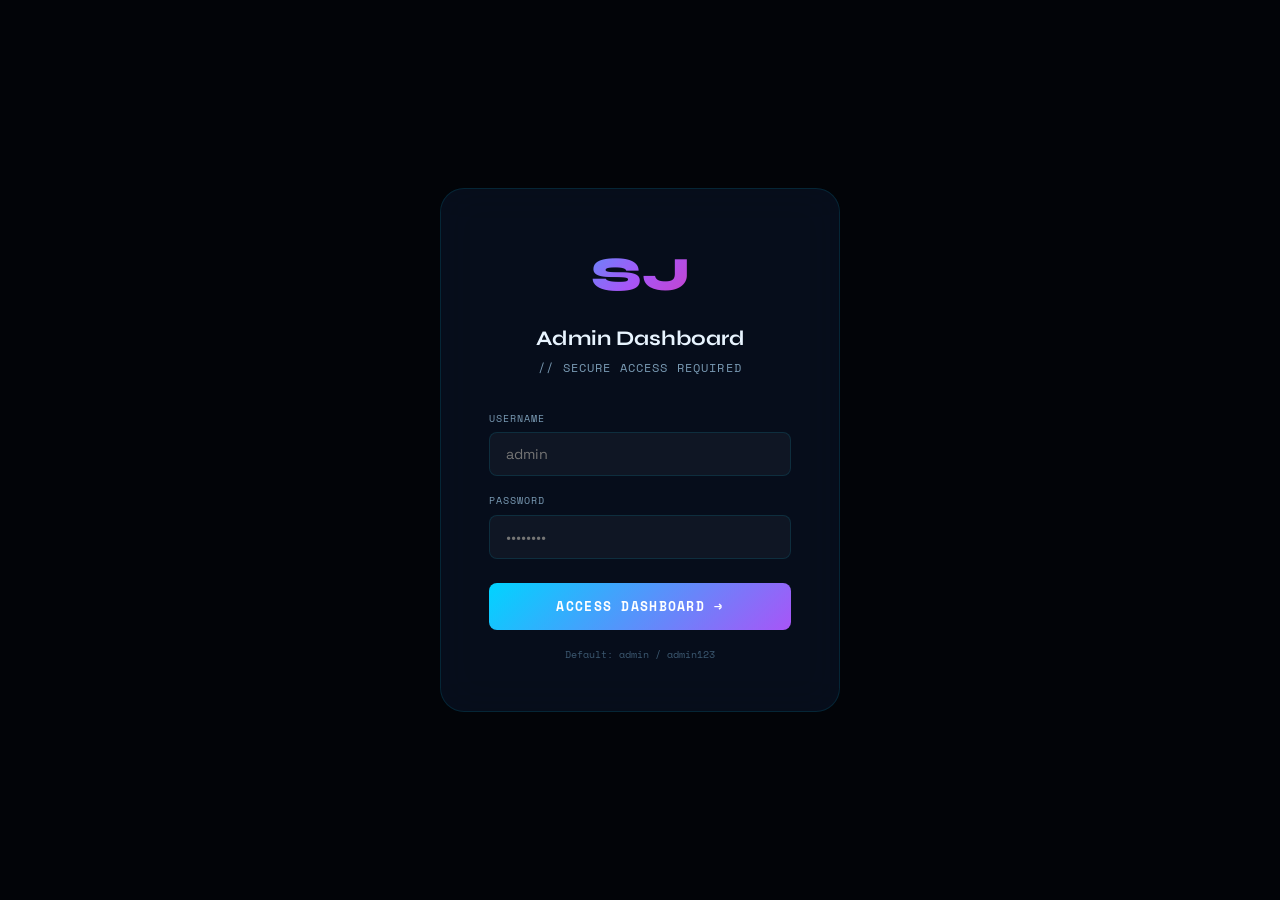
==== pages/admin.html @ 7092f2e6 "Add files via upload" ====
<!DOCTYPE html>
<html lang="en">
<head>
  <meta charset="UTF-8" />
  <meta name="viewport" content="width=device-width, initial-scale=1.0" />
  <title>Admin Dashboard — Shreyansh Jaiswal</title>
  <link rel="icon" type="image/svg+xml" href="data:image/svg+xml,<svg xmlns='http://www.w3.org/2000/svg' viewBox='0 0 100 100'><text y='.9em' font-size='90'>⚙️</text></svg>" />
  <link rel="preconnect" href="https://fonts.googleapis.com" />
  <link rel="preconnect" href="https://fonts.gstatic.com" crossorigin />
  <link href="https://fonts.googleapis.com/css2?family=Syne:wght@400;600;700;800&family=Space+Grotesk:wght@300;400;500;600&family=Space+Mono:wght@400;700&display=swap" rel="stylesheet" />
  <style>
    :root {
      --bg:#020408;--bg2:#060c14;--bg3:rgba(10,20,40,.7);--glass:rgba(10,20,40,.6);
      --blue:#00d4ff;--purple:#a855f7;--pink:#f72585;--green:#39ff14;--yellow:#ffd60a;
      --text:#e8f4ff;--text2:#7a9bb5;--muted:#3d5a73;
      --border:rgba(0,212,255,.12);--border2:rgba(0,212,255,.3);
      --grad:linear-gradient(135deg,#00d4ff,#a855f7,#f72585);
      --grad2:linear-gradient(135deg,#00d4ff,#a855f7);
      --fd:'Syne',sans-serif;--fb:'Space Grotesk',sans-serif;--fm:'Space Mono',monospace;
      --r:8px;--rm:16px;--rl:24px;--t:all .3s cubic-bezier(.4,0,.2,1);
    }
    *,*::before,*::after{box-sizing:border-box;margin:0;padding:0}
    html{scroll-behavior:smooth}
    body{font-family:var(--fb);background:var(--bg);color:var(--text);line-height:1.6;overflow-x:hidden;min-height:100vh}
    ::selection{background:rgba(0,212,255,.3);color:var(--blue)}
    ::-webkit-scrollbar{width:4px}::-webkit-scrollbar-track{background:var(--bg)}
    ::-webkit-scrollbar-thumb{background:linear-gradient(var(--blue),var(--purple));border-radius:2px}
    a{text-decoration:none;color:inherit}button{cursor:pointer;border:none;background:none;font-family:inherit}
    input,textarea,select{font-family:inherit}img{max-width:100%;display:block}

    /* ── LOGIN SCREEN ── */
    #loginScreen{position:fixed;inset:0;background:var(--bg);z-index:9999;display:flex;align-items:center;justify-content:center}
    .login-box{width:100%;max-width:400px;padding:48px;background:var(--glass);backdrop-filter:blur(20px);border:1px solid var(--border);border-radius:var(--rl);text-align:center}
    .login-logo{font-family:var(--fd);font-size:3rem;font-weight:800;background:var(--grad);-webkit-background-clip:text;-webkit-text-fill-color:transparent;background-clip:text;margin-bottom:8px}
    .login-title{font-family:var(--fd);font-size:1.3rem;font-weight:700;margin-bottom:4px}
    .login-sub{font-family:var(--fm);font-size:.72rem;color:var(--text2);letter-spacing:.1em;margin-bottom:32px}
    .login-field{margin-bottom:16px;text-align:left}
    .login-label{font-family:var(--fm);font-size:.65rem;color:var(--text2);letter-spacing:.1em;text-transform:uppercase;display:block;margin-bottom:6px}
    .login-input{width:100%;padding:12px 16px;background:rgba(255,255,255,.04);border:1px solid var(--border);border-radius:var(--r);color:var(--text);font-size:.9rem;outline:none;transition:var(--t)}
    .login-input:focus{border-color:var(--border2);box-shadow:0 0 0 3px rgba(0,212,255,.08)}
    .login-btn{width:100%;padding:14px;background:var(--grad2);color:#fff;border-radius:var(--r);font-family:var(--fm);font-size:.8rem;font-weight:700;letter-spacing:.1em;text-transform:uppercase;transition:var(--t);margin-top:8px}
    .login-btn:hover{transform:translateY(-2px);box-shadow:0 0 30px rgba(0,212,255,.4)}
    .login-hint{font-family:var(--fm);font-size:.65rem;color:var(--muted);margin-top:16px}
    .login-error{color:var(--pink);font-family:var(--fm);font-size:.72rem;margin-top:8px;display:none}

    /* ── LAYOUT ── */
    #app{display:none;min-height:100vh}
    .sidebar{position:fixed;left:0;top:0;bottom:0;width:260px;background:var(--bg2);border-right:1px solid var(--border);z-index:100;display:flex;flex-direction:column;transition:var(--t)}
    .sidebar-logo{padding:24px;border-bottom:1px solid var(--border)}
    .sidebar-logo-text{font-family:var(--fd);font-size:1.3rem;font-weight:800;color:var(--text)}
    .logo-bracket{color:var(--blue);text-shadow:0 0 10px var(--blue)}
    .sidebar-badge{font-family:var(--fm);font-size:.6rem;color:var(--green);letter-spacing:.1em;margin-top:2px}
    .sidebar-nav{flex:1;padding:16px 12px;overflow-y:auto}
    .nav-section-title{font-family:var(--fm);font-size:.6rem;color:var(--muted);letter-spacing:.2em;text-transform:uppercase;padding:8px 12px;margin-bottom:4px}
    .nav-item{display:flex;align-items:center;gap:12px;padding:10px 12px;border-radius:var(--r);color:var(--text2);font-size:.85rem;font-weight:500;transition:var(--t);cursor:pointer;margin-bottom:2px}
    .nav-item:hover{background:rgba(0,212,255,.06);color:var(--text)}
    .nav-item.active{background:rgba(0,212,255,.1);color:var(--blue);border:1px solid rgba(0,212,255,.15)}
    .nav-item svg{width:16px;height:16px;flex-shrink:0}
    .nav-badge{margin-left:auto;padding:2px 8px;background:rgba(0,212,255,.15);border-radius:100px;font-family:var(--fm);font-size:.6rem;color:var(--blue)}
    .sidebar-footer{padding:16px;border-top:1px solid var(--border)}
    .sidebar-user{display:flex;align-items:center;gap:10px}
    .user-avatar{width:36px;height:36px;background:var(--grad2);border-radius:50%;display:flex;align-items:center;justify-content:center;font-family:var(--fd);font-size:.85rem;font-weight:800;color:#fff;flex-shrink:0}
    .user-name{font-size:.85rem;font-weight:600}
    .user-role{font-family:var(--fm);font-size:.62rem;color:var(--muted)}
    .logout-btn{margin-left:auto;padding:6px 10px;background:rgba(247,37,133,.08);border:1px solid rgba(247,37,133,.2);border-radius:var(--r);font-family:var(--fm);font-size:.62rem;color:var(--pink);transition:var(--t)}
    .logout-btn:hover{background:rgba(247,37,133,.15)}

    /* ── MAIN ── */
    .main{margin-left:260px;min-height:100vh;display:flex;flex-direction:column}
    .topbar{padding:0 32px;height:64px;display:flex;align-items:center;justify-content:space-between;border-bottom:1px solid var(--border);background:rgba(2,4,8,.8);backdrop-filter:blur(20px);position:sticky;top:0;z-index:50}
    .topbar-title{font-family:var(--fd);font-size:1.1rem;font-weight:700}
    .topbar-actions{display:flex;align-items:center;gap:12px}
    .topbar-btn{display:flex;align-items:center;gap:6px;padding:8px 16px;border-radius:var(--r);font-family:var(--fm);font-size:.72rem;font-weight:700;letter-spacing:.05em;transition:var(--t)}
    .btn-view{background:rgba(0,212,255,.08);border:1px solid rgba(0,212,255,.2);color:var(--blue)}
    .btn-view:hover{background:rgba(0,212,255,.15)}
    .content{padding:32px;flex:1}

    /* ── PANELS ── */
    .panel{display:none}
    .panel.active{display:block}

    /* ── ANALYTICS CARDS ── */
    .analytics-grid{display:grid;grid-template-columns:repeat(4,1fr);gap:20px;margin-bottom:32px}
    .stat-card{padding:24px;background:var(--glass);backdrop-filter:blur(20px);border:1px solid var(--border);border-radius:var(--rm);transition:var(--t);position:relative;overflow:hidden}
    .stat-card::before{content:'';position:absolute;top:0;left:0;right:0;height:2px;background:var(--grad)}
    .stat-card:hover{border-color:var(--border2);transform:translateY(-2px)}
    .stat-card-header{display:flex;align-items:center;justify-content:space-between;margin-bottom:16px}
    .stat-card-icon{width:40px;height:40px;border-radius:var(--r);display:flex;align-items:center;justify-content:center;font-size:1.1rem}
    .stat-card-trend{font-family:var(--fm);font-size:.65rem;padding:3px 8px;border-radius:100px}
    .trend-up{background:rgba(57,255,20,.1);color:var(--green);border:1px solid rgba(57,255,20,.2)}
    .trend-down{background:rgba(247,37,133,.1);color:var(--pink);border:1px solid rgba(247,37,133,.2)}
    .stat-card-value{font-family:var(--fd);font-size:2rem;font-weight:800;background:var(--grad);-webkit-background-clip:text;-webkit-text-fill-color:transparent;background-clip:text;margin-bottom:4px}
    .stat-card-label{font-family:var(--fm);font-size:.65rem;color:var(--muted);letter-spacing:.1em;text-transform:uppercase}

    /* ── SECTION HEADER ── */
    .section-hdr{display:flex;align-items:center;justify-content:space-between;margin-bottom:20px}
    .section-hdr h2{font-family:var(--fd);font-size:1.1rem;font-weight:700}
    .section-hdr-sub{font-family:var(--fm);font-size:.7rem;color:var(--muted);margin-top:2px}

    /* ── BUTTONS ── */
    .btn{display:inline-flex;align-items:center;gap:6px;padding:10px 20px;border-radius:var(--r);font-family:var(--fm);font-size:.75rem;font-weight:700;letter-spacing:.06em;text-transform:uppercase;transition:var(--t);white-space:nowrap}
    .btn-primary{background:var(--grad2);color:#fff;box-shadow:0 0 15px rgba(0,212,255,.2)}
    .btn-primary:hover{transform:translateY(-1px);box-shadow:0 0 25px rgba(0,212,255,.4)}
    .btn-danger{background:rgba(247,37,133,.1);color:var(--pink);border:1px solid rgba(247,37,133,.2)}
    .btn-danger:hover{background:rgba(247,37,133,.2)}
    .btn-ghost{background:rgba(255,255,255,.04);color:var(--text2);border:1px solid var(--border)}
    .btn-ghost:hover{color:var(--text);border-color:rgba(255,255,255,.2)}
    .btn-sm{padding:6px 14px;font-size:.65rem}
    .btn-success{background:rgba(57,255,20,.1);color:var(--green);border:1px solid rgba(57,255,20,.2)}
    .btn-success:hover{background:rgba(57,255,20,.2)}

    /* ── TABLE ── */
    .table-wrap{background:var(--glass);backdrop-filter:blur(20px);border:1px solid var(--border);border-radius:var(--rm);overflow:hidden}
    .table-header{padding:16px 20px;border-bottom:1px solid var(--border);display:flex;align-items:center;justify-content:space-between;gap:12px;flex-wrap:wrap}
    .table-search{position:relative}
    .table-search input{padding:8px 12px 8px 36px;background:rgba(255,255,255,.04);border:1px solid var(--border);border-radius:var(--r);color:var(--text);font-size:.8rem;outline:none;width:220px;transition:var(--t)}
    .table-search input:focus{border-color:var(--border2)}
    .table-search svg{position:absolute;left:10px;top:50%;transform:translateY(-50%);color:var(--muted)}
    table{width:100%;border-collapse:collapse}
    th{padding:12px 16px;text-align:left;font-family:var(--fm);font-size:.65rem;color:var(--muted);letter-spacing:.1em;text-transform:uppercase;border-bottom:1px solid var(--border);background:rgba(0,0,0,.2)}
    td{padding:14px 16px;border-bottom:1px solid rgba(0,212,255,.05);font-size:.85rem;vertical-align:middle}
    tr:last-child td{border-bottom:none}
    tr:hover td{background:rgba(0,212,255,.02)}
    .td-img{width:48px;height:36px;border-radius:6px;object-fit:cover;background:var(--bg2)}
    .td-title{font-weight:600;color:var(--text)}
    .td-cat{padding:3px 10px;border-radius:100px;font-family:var(--fm);font-size:.6rem;letter-spacing:.05em}
    .cat-web{background:rgba(0,212,255,.1);color:var(--blue);border:1px solid rgba(0,212,255,.2)}
    .cat-ai{background:rgba(57,255,20,.1);color:var(--green);border:1px solid rgba(57,255,20,.2)}
    .cat-video{background:rgba(247,37,133,.1);color:var(--pink);border:1px solid rgba(247,37,133,.2)}
    .cat-design{background:rgba(168,85,247,.1);color:var(--purple);border:1px solid rgba(168,85,247,.2)}
    .td-actions{display:flex;gap:6px}
    .featured-star{color:var(--yellow);font-size:.9rem}

    /* ── FORM ── */
    .form-grid{display:grid;grid-template-columns:1fr 1fr;gap:20px}
    .form-group{display:flex;flex-direction:column;gap:6px}
    .form-group.full{grid-column:1/-1}
    .form-label{font-family:var(--fm);font-size:.65rem;color:var(--text2);letter-spacing:.1em;text-transform:uppercase}
    .form-input{padding:12px 14px;background:rgba(255,255,255,.04);border:1px solid var(--border);border-radius:var(--r);color:var(--text);font-size:.88rem;outline:none;transition:var(--t)}
    .form-input:focus{border-color:var(--border2);box-shadow:0 0 0 3px rgba(0,212,255,.06)}
    .form-input::placeholder{color:var(--muted)}
    textarea.form-input{resize:vertical;min-height:100px}
    select.form-input option{background:var(--bg2)}
    .form-check{display:flex;align-items:center;gap:8px;cursor:pointer}
    .form-check input{width:16px;height:16px;accent-color:var(--blue)}
    .form-check span{font-size:.85rem;color:var(--text2)}

    /* ── MODAL ── */
    .modal-overlay{position:fixed;inset:0;background:rgba(0,0,0,.8);backdrop-filter:blur(8px);z-index:500;display:flex;align-items:center;justify-content:center;padding:24px;opacity:0;visibility:hidden;transition:var(--t)}
    .modal-overlay.active{opacity:1;visibility:visible}
    .modal-box{background:var(--bg2);border:1px solid var(--border);border-radius:var(--rl);max-width:640px;width:100%;max-height:90vh;overflow-y:auto;position:relative;transform:scale(.95) translateY(10px);transition:var(--t)}
    .modal-overlay.active .modal-box{transform:scale(1) translateY(0)}
    .modal-head{padding:24px 24px 0;display:flex;align-items:center;justify-content:space-between}
    .modal-title{font-family:var(--fd);font-size:1.1rem;font-weight:700}
    .modal-close-btn{width:32px;height:32px;display:flex;align-items:center;justify-content:center;background:rgba(255,255,255,.05);border:1px solid var(--border);border-radius:var(--r);color:var(--text2);transition:var(--t)}
    .modal-close-btn:hover{color:var(--pink);border-color:rgba(247,37,133,.3)}
    .modal-body{padding:24px}
    .modal-footer{padding:0 24px 24px;display:flex;gap:12px;justify-content:flex-end}

    /* ── BLOG PANEL ── */
    .blog-list{display:flex;flex-direction:column;gap:12px}
    .blog-item{display:flex;align-items:flex-start;gap:16px;padding:16px 20px;background:var(--glass);border:1px solid var(--border);border-radius:var(--rm);transition:var(--t)}
    .blog-item:hover{border-color:var(--border2)}
    .blog-icon{width:44px;height:44px;background:var(--bg2);border:1px solid var(--border);border-radius:50%;display:flex;align-items:center;justify-content:center;font-size:1.1rem;flex-shrink:0}
    .blog-meta{display:flex;align-items:center;gap:8px;margin-bottom:4px}
    .blog-date{font-family:var(--fm);font-size:.62rem;color:var(--blue)}
    .blog-badge{padding:2px 8px;border-radius:100px;font-family:var(--fm);font-size:.58rem;letter-spacing:.06em;text-transform:uppercase}
    .badge-project{background:rgba(0,212,255,.1);color:var(--blue);border:1px solid rgba(0,212,255,.2)}
    .badge-achievement{background:rgba(57,255,20,.1);color:var(--green);border:1px solid rgba(57,255,20,.2)}
    .badge-learning{background:rgba(168,85,247,.1);color:var(--purple);border:1px solid rgba(168,85,247,.2)}
    .badge-launch{background:rgba(247,37,133,.1);color:var(--pink);border:1px solid rgba(247,37,133,.2)}
    .blog-title{font-family:var(--fd);font-size:.95rem;font-weight:700;margin-bottom:4px}
    .blog-text{font-size:.82rem;color:var(--text2);line-height:1.5}
    .blog-actions{margin-left:auto;display:flex;gap:6px;flex-shrink:0}

    /* ── TOAST ── */
    .toast{position:fixed;bottom:24px;right:24px;padding:12px 20px;background:var(--glass);backdrop-filter:blur(20px);border:1px solid rgba(57,255,20,.3);border-radius:var(--r);font-family:var(--fm);font-size:.78rem;color:var(--green);z-index:9999;transform:translateY(80px);opacity:0;transition:var(--t);max-width:320px}
    .toast.show{transform:translateY(0);opacity:1}
    .toast.error{border-color:rgba(247,37,133,.3);color:var(--pink)}

    /* ── DRAG DROP ── */
    .drop-zone{border:2px dashed var(--border);border-radius:var(--rm);padding:32px;text-align:center;transition:var(--t);cursor:pointer}
    .drop-zone:hover,.drop-zone.drag-over{border-color:var(--blue);background:rgba(0,212,255,.04)}
    .drop-zone-icon{font-size:2rem;margin-bottom:8px}
    .drop-zone-text{font-family:var(--fm);font-size:.75rem;color:var(--text2)}
    .drop-zone-sub{font-family:var(--fm);font-size:.65rem;color:var(--muted);margin-top:4px}

    /* ── QUICK STATS CHART ── */
    .chart-bar-wrap{display:flex;flex-direction:column;gap:10px}
    .chart-bar-item{display:flex;align-items:center;gap:12px}
    .chart-bar-label{font-family:var(--fm);font-size:.7rem;color:var(--text2);width:80px;flex-shrink:0}
    .chart-bar-track{flex:1;height:8px;background:rgba(255,255,255,.05);border-radius:4px;overflow:hidden}
    .chart-bar-fill{height:100%;border-radius:4px;transition:width 1s ease}
    .chart-bar-val{font-family:var(--fm);font-size:.7rem;color:var(--blue);width:32px;text-align:right;flex-shrink:0}

    /* ── RESPONSIVE ── */
    @media(max-width:1024px){.analytics-grid{grid-template-columns:repeat(2,1fr)}}
    @media(max-width:768px){
      .sidebar{transform:translateX(-100%)}
      .sidebar.open{transform:translateX(0)}
      .main{margin-left:0}
      .analytics-grid{grid-template-columns:1fr 1fr}
      .form-grid{grid-template-columns:1fr}
    }
  </style>
</head>
<body>

<!-- ── LOGIN ── -->
<div id="loginScreen">
  <div class="login-box">
    <div class="login-logo">SJ</div>
    <h1 class="login-title">Admin Dashboard</h1>
    <p class="login-sub">// SECURE ACCESS REQUIRED</p>
    <div class="login-field">
      <label class="login-label">Username</label>
      <input type="text" class="login-input" id="loginUser" placeholder="admin" />
    </div>
    <div class="login-field">
      <label class="login-label">Password</label>
      <input type="password" class="login-input" id="loginPass" placeholder="••••••••" />
    </div>
    <div class="login-error" id="loginError">⚠ Invalid credentials. Try admin / admin123</div>
    <button class="login-btn" onclick="doLogin()">
      Access Dashboard →
    </button>
    <p class="login-hint">Default: admin / admin123</p>
  </div>
</div>

<!-- ── APP ── -->
<div id="app">
  <!-- SIDEBAR -->
  <aside class="sidebar" id="sidebar">
    <div class="sidebar-logo">
      <div class="sidebar-logo-text"><span class="logo-bracket">[</span>SJ<span class="logo-bracket">]</span> Admin</div>
      <div class="sidebar-badge">● SYSTEM ONLINE</div>
    </div>
    <nav class="sidebar-nav">
      <div class="nav-section-title">Overview</div>
      <div class="nav-item active" onclick="showPanel('dashboard')">
        <svg viewBox="0 0 24 24" fill="none" stroke="currentColor" stroke-width="2"><rect x="3" y="3" width="7" height="7"/><rect x="14" y="3" width="7" height="7"/><rect x="14" y="14" width="7" height="7"/><rect x="3" y="14" width="7" height="7"/></svg>
        Dashboard
      </div>
      <div class="nav-section-title" style="margin-top:12px">Content</div>
      <div class="nav-item" onclick="showPanel('projects')">
        <svg viewBox="0 0 24 24" fill="none" stroke="currentColor" stroke-width="2"><path d="M22 19a2 2 0 0 1-2 2H4a2 2 0 0 1-2-2V5a2 2 0 0 1 2-2h5l2 3h9a2 2 0 0 1 2 2z"/></svg>
        Projects
        <span class="nav-badge" id="projectsCount">6</span>
      </div>
      <div class="nav-item" onclick="showPanel('blog')">
        <svg viewBox="0 0 24 24" fill="none" stroke="currentColor" stroke-width="2"><path d="M14 2H6a2 2 0 0 0-2 2v16a2 2 0 0 0 2 2h12a2 2 0 0 0 2-2V8z"/><polyline points="14 2 14 8 20 8"/></svg>
        Blog / Updates
        <span class="nav-badge" id="blogCount">5</span>
      </div>
      <div class="nav-item" onclick="showPanel('categories')">
        <svg viewBox="0 0 24 24" fill="none" stroke="currentColor" stroke-width="2"><path d="M20.59 13.41l-7.17 7.17a2 2 0 0 1-2.83 0L2 12V2h10l8.59 8.59a2 2 0 0 1 0 2.82z"/><line x1="7" y1="7" x2="7.01" y2="7"/></svg>
        Categories
      </div>
      <div class="nav-section-title" style="margin-top:12px">Settings</div>
      <div class="nav-item" onclick="showPanel('settings')">
        <svg viewBox="0 0 24 24" fill="none" stroke="currentColor" stroke-width="2"><circle cx="12" cy="12" r="3"/><path d="M19.4 15a1.65 1.65 0 0 0 .33 1.82l.06.06a2 2 0 0 1-2.83 2.83l-.06-.06a1.65 1.65 0 0 0-1.82-.33 1.65 1.65 0 0 0-1 1.51V21a2 2 0 0 1-4 0v-.09A1.65 1.65 0 0 0 9 19.4a1.65 1.65 0 0 0-1.82.33l-.06.06a2 2 0 0 1-2.83-2.83l.06-.06A1.65 1.65 0 0 0 4.68 15a1.65 1.65 0 0 0-1.51-1H3a2 2 0 0 1 0-4h.09A1.65 1.65 0 0 0 4.6 9a1.65 1.65 0 0 0-.33-1.82l-.06-.06a2 2 0 0 1 2.83-2.83l.06.06A1.65 1.65 0 0 0 9 4.68a1.65 1.65 0 0 0 1-1.51V3a2 2 0 0 1 4 0v.09a1.65 1.65 0 0 0 1 1.51 1.65 1.65 0 0 0 1.82-.33l.06-.06a2 2 0 0 1 2.83 2.83l-.06.06A1.65 1.65 0 0 0 19.4 9a1.65 1.65 0 0 0 1.51 1H21a2 2 0 0 1 0 4h-.09a1.65 1.65 0 0 0-1.51 1z"/></svg>
        Settings
      </div>
    </nav>
    <div class="sidebar-footer">
      <div class="sidebar-user">
        <div class="user-avatar">SJ</div>
        <div>
          <div class="user-name">Shreyansh</div>
          <div class="user-role">Administrator</div>
        </div>
        <button class="logout-btn" onclick="doLogout()">Exit</button>
      </div>
    </div>
  </aside>

  <!-- MAIN -->
  <main class="main">
    <div class="topbar">
      <div class="topbar-title" id="topbarTitle">Dashboard Overview</div>
      <div class="topbar-actions">
        <a href="../index.html" target="_blank" class="topbar-btn btn-view">
          <svg width="14" height="14" viewBox="0 0 24 24" fill="none" stroke="currentColor" stroke-width="2"><path d="M18 13v6a2 2 0 0 1-2 2H5a2 2 0 0 1-2-2V8a2 2 0 0 1 2-2h6"/><polyline points="15 3 21 3 21 9"/><line x1="10" y1="14" x2="21" y2="3"/></svg>
          View Site
        </a>
      </div>
    </div>

    <div class="content">

      <!-- ── DASHBOARD PANEL ── -->
      <div class="panel active" id="panel-dashboard">
        <div class="analytics-grid">
          <div class="stat-card">
            <div class="stat-card-header">
              <div class="stat-card-icon" style="background:rgba(0,212,255,.1)">📁</div>
              <span class="stat-card-trend trend-up">+2 this month</span>
            </div>
            <div class="stat-card-value" id="dash-projects">6</div>
            <div class="stat-card-label">Total Projects</div>
          </div>
          <div class="stat-card">
            <div class="stat-card-header">
              <div class="stat-card-icon" style="background:rgba(168,85,247,.1)">📝</div>
              <span class="stat-card-trend trend-up">+1 this week</span>
            </div>
            <div class="stat-card-value" id="dash-blog">5</div>
            <div class="stat-card-label">Blog Posts</div>
          </div>
          <div class="stat-card">
            <div class="stat-card-header">
              <div class="stat-card-icon" style="background:rgba(57,255,20,.1)">👁</div>
              <span class="stat-card-trend trend-up">+12 today</span>
            </div>
            <div class="stat-card-value" id="dash-visitors">248</div>
            <div class="stat-card-label">Total Visitors</div>
          </div>
          <div class="stat-card">
            <div class="stat-card-header">
              <div class="stat-card-icon" style="background:rgba(247,37,133,.1)">⭐</div>
              <span class="stat-card-trend trend-up">2 featured</span>
            </div>
            <div class="stat-card-value" id="dash-featured">2</div>
            <div class="stat-card-label">Featured Projects</div>
          </div>
        </div>

        <div style="display:grid;grid-template-columns:1fr 1fr;gap:24px">
          <div class="table-wrap">
            <div class="table-header">
              <div>
                <div style="font-family:var(--fd);font-size:.95rem;font-weight:700">Recent Projects</div>
                <div style="font-family:var(--fm);font-size:.65rem;color:var(--muted);margin-top:2px">Latest additions</div>
              </div>
              <button class="btn btn-primary btn-sm" onclick="showPanel('projects')">Manage →</button>
            </div>
            <div id="dashRecentProjects" style="padding:0 16px 16px"></div>
          </div>
          <div class="table-wrap">
            <div class="table-header">
              <div>
                <div style="font-family:var(--fd);font-size:.95rem;font-weight:700">Category Breakdown</div>
                <div style="font-family:var(--fm);font-size:.65rem;color:var(--muted);margin-top:2px">Projects by type</div>
              </div>
            </div>
            <div style="padding:20px" id="categoryChart"></div>
          </div>
        </div>
      </div>

      <!-- ── PROJECTS PANEL ── -->
      <div class="panel" id="panel-projects">
        <div class="section-hdr">
          <div>
            <h2>Manage Projects</h2>
            <div class="section-hdr-sub">Add, edit, or remove portfolio projects</div>
          </div>
          <button class="btn btn-primary" onclick="openProjectModal()">
            <svg width="14" height="14" viewBox="0 0 24 24" fill="none" stroke="currentColor" stroke-width="2"><line x1="12" y1="5" x2="12" y2="19"/><line x1="5" y1="12" x2="19" y2="12"/></svg>
            Add Project
          </button>
        </div>
        <div class="table-wrap">
          <div class="table-header">
            <div class="table-search">
              <svg width="14" height="14" viewBox="0 0 24 24" fill="none" stroke="currentColor" stroke-width="2"><circle cx="11" cy="11" r="8"/><line x1="21" y1="21" x2="16.65" y2="16.65"/></svg>
              <input type="text" placeholder="Search projects..." id="projectTableSearch" oninput="renderProjectTable()" />
            </div>
          </div>
          <table>
            <thead>
              <tr>
                <th>Image</th>
                <th>Title</th>
                <th>Category</th>
                <th>Date</th>
                <th>Featured</th>
                <th>Actions</th>
              </tr>
            </thead>
            <tbody id="projectTableBody"></tbody>
          </table>
        </div>
      </div>

      <!-- ── BLOG PANEL ── -->
      <div class="panel" id="panel-blog">
        <div class="section-hdr">
          <div>
            <h2>Blog / Updates</h2>
            <div class="section-hdr-sub">Manage timeline posts and announcements</div>
          </div>
          <button class="btn btn-primary" onclick="openBlogModal()">
            <svg width="14" height="14" viewBox="0 0 24 24" fill="none" stroke="currentColor" stroke-width="2"><line x1="12" y1="5" x2="12" y2="19"/><line x1="5" y1="12" x2="19" y2="12"/></svg>
            New Post
          </button>
        </div>
        <div class="blog-list" id="blogList"></div>
      </div>

      <!-- ── CATEGORIES PANEL ── -->
      <div class="panel" id="panel-categories">
        <div class="section-hdr">
          <div><h2>Categories</h2><div class="section-hdr-sub">Manage project categories</div></div>
        </div>
        <div style="display:grid;grid-template-columns:repeat(2,1fr);gap:16px" id="categoriesGrid"></div>
      </div>

      <!-- ── SETTINGS PANEL ── -->
      <div class="panel" id="panel-settings">
        <div class="section-hdr">
          <div><h2>Site Settings</h2><div class="section-hdr-sub">Manage portfolio configuration</div></div>
        </div>
        <div style="display:grid;grid-template-columns:1fr 1fr;gap:24px">
          <div class="table-wrap" style="padding:24px">
            <h3 style="font-family:var(--fd);font-size:1rem;font-weight:700;margin-bottom:20px">Profile Settings</h3>
            <div style="display:flex;flex-direction:column;gap:16px">
              <div class="form-group">
                <label class="form-label">Display Name</label>
                <input class="form-input" value="Shreyansh Jaiswal" />
              </div>
              <div class="form-group">
                <label class="form-label">Tagline</label>
                <input class="form-input" value="Web Developer • Video Editor • Content Creator" />
              </div>
              <div class="form-group">
                <label class="form-label">Email</label>
                <input class="form-input" value="shreyansh@ethicslearn.com" />
              </div>
              <div class="form-group">
                <label class="form-label">YouTube Channel</label>
                <input class="form-input" value="https://youtube.com/@EthicsLearn" />
              </div>
              <button class="btn btn-primary" onclick="showToast('✓ Settings saved!')">Save Changes</button>
            </div>
          </div>
          <div class="table-wrap" style="padding:24px">
            <h3 style="font-family:var(--fd);font-size:1rem;font-weight:700;margin-bottom:20px">Data Management</h3>
            <div style="display:flex;flex-direction:column;gap:12px">
              <button class="btn btn-ghost" onclick="exportData()">
                <svg width="14" height="14" viewBox="0 0 24 24" fill="none" stroke="currentColor" stroke-width="2"><path d="M21 15v4a2 2 0 0 1-2 2H5a2 2 0 0 1-2-2v-4"/><polyline points="7 10 12 15 17 10"/><line x1="12" y1="15" x2="12" y2="3"/></svg>
                Export All Data (JSON)
              </button>
              <button class="btn btn-ghost" onclick="document.getElementById('importFile').click()">
                <svg width="14" height="14" viewBox="0 0 24 24" fill="none" stroke="currentColor" stroke-width="2"><path d="M21 15v4a2 2 0 0 1-2 2H5a2 2 0 0 1-2-2v-4"/><polyline points="17 8 12 3 7 8"/><line x1="12" y1="3" x2="12" y2="15"/></svg>
                Import Data (JSON)
              </button>
              <input type="file" id="importFile" accept=".json" style="display:none" onchange="importData(event)" />
              <button class="btn btn-danger" onclick="if(confirm('Reset ALL data to defaults?')){resetData()}">
                <svg width="14" height="14" viewBox="0 0 24 24" fill="none" stroke="currentColor" stroke-width="2"><polyline points="1 4 1 10 7 10"/><path d="M3.51 15a9 9 0 1 0 .49-3.5"/></svg>
                Reset to Defaults
              </button>
              <div style="padding:16px;background:rgba(0,212,255,.04);border:1px solid var(--border);border-radius:var(--r);font-family:var(--fm);font-size:.7rem;color:var(--text2);line-height:1.6">
                💡 Data is stored in localStorage. Export regularly to backup your content.
              </div>
            </div>
          </div>
        </div>
      </div>

    </div><!-- /content -->
  </main>
</div><!-- /app -->

<!-- ── PROJECT MODAL ── -->
<div class="modal-overlay" id="projectModal">
  <div class="modal-box">
    <div class="modal-head">
      <div class="modal-title" id="projectModalTitle">Add New Project</div>
      <button class="modal-close-btn" onclick="closeProjectModal()">
        <svg width="16" height="16" viewBox="0 0 24 24" fill="none" stroke="currentColor" stroke-width="2"><line x1="18" y1="6" x2="6" y2="18"/><line x1="6" y1="6" x2="18" y2="18"/></svg>
      </button>
    </div>
    <div class="modal-body">
      <input type="hidden" id="projectId" />
      <div class="form-grid">
        <div class="form-group full">
          <label class="form-label">Project Title *</label>
          <input class="form-input" id="pTitle" placeholder="My Awesome Project" />
        </div>
        <div class="form-group full">
          <label class="form-label">Description *</label>
          <textarea class="form-input" id="pDesc" placeholder="Describe your project..." rows="3"></textarea>
        </div>
        <div class="form-group">
          <label class="form-label">Category *</label>
          <select class="form-input" id="pCategory">
            <option value="web">Web Dev</option>
            <option value="video">Video</option>
            <option value="ai">AI/ML</option>
            <option value="design">Design</option>
          </select>
        </div>
        <div class="form-group">
          <label class="form-label">Date</label>
          <input class="form-input" id="pDate" placeholder="Dec 2024" />
        </div>
        <div class="form-group full">
          <label class="form-label">Tags (comma separated)</label>
          <input class="form-input" id="pTags" placeholder="React, Firebase, Tailwind" />
        </div>
        <div class="form-group full">
          <label class="form-label">Image URL</label>
          <input class="form-input" id="pImage" placeholder="https://images.unsplash.com/..." />
        </div>
        <div class="form-group">
          <label class="form-label">GitHub URL</label>
          <input class="form-input" id="pGithub" placeholder="https://github.com/..." />
        </div>
        <div class="form-group">
          <label class="form-label">Live Demo URL</label>
          <input class="form-input" id="pDemo" placeholder="https://..." />
        </div>
        <div class="form-group full">
          <label class="form-check">
            <input type="checkbox" id="pFeatured" />
            <span>Mark as Featured Project</span>
          </label>
        </div>
        <div class="form-group full">
          <label class="form-label">Or Upload Image</label>
          <div class="drop-zone" id="dropZone" onclick="document.getElementById('imageUpload').click()">
            <div class="drop-zone-icon">📸</div>
            <div class="drop-zone-text">Click to upload or drag & drop</div>
            <div class="drop-zone-sub">PNG, JPG, WEBP up to 5MB</div>
          </div>
          <input type="file" id="imageUpload" accept="image/*" style="display:none" onchange="handleImageUpload(event)" />
        </div>
      </div>
    </div>
    <div class="modal-footer">
      <button class="btn btn-ghost" onclick="closeProjectModal()">Cancel</button>
      <button class="btn btn-primary" onclick="saveProject()">
        <svg width="14" height="14" viewBox="0 0 24 24" fill="none" stroke="currentColor" stroke-width="2"><path d="M19 21H5a2 2 0 0 1-2-2V5a2 2 0 0 1 2-2h11l5 5v11a2 2 0 0 1-2 2z"/><polyline points="17 21 17 13 7 13"/><polyline points="7 3 7 8 15 8"/></svg>
        Save Project
      </button>
    </div>
  </div>
</div>

<!-- ── BLOG MODAL ── -->
<div class="modal-overlay" id="blogModal">
  <div class="modal-box">
    <div class="modal-head">
      <div class="modal-title" id="blogModalTitle">New Blog Post</div>
      <button class="modal-close-btn" onclick="closeBlogModal()">
        <svg width="16" height="16" viewBox="0 0 24 24" fill="none" stroke="currentColor" stroke-width="2"><line x1="18" y1="6" x2="6" y2="18"/><line x1="6" y1="6" x2="18" y2="18"/></svg>
      </button>
    </div>
    <div class="modal-body">
      <input type="hidden" id="blogId" />
      <div style="display:flex;flex-direction:column;gap:16px">
        <div class="form-group">
          <label class="form-label">Title *</label>
          <input class="form-input" id="bTitle" placeholder="Post title..." />
        </div>
        <div class="form-group">
          <label class="form-label">Content *</label>
          <textarea class="form-input" id="bText" placeholder="Write your update..." rows="4"></textarea>
        </div>
        <div style="display:grid;grid-template-columns:1fr 1fr 1fr;gap:12px">
          <div class="form-group">
            <label class="form-label">Type</label>
            <select class="form-input" id="bType">
              <option value="project">Project</option>
              <option value="achievement">Achievement</option>
              <option value="learning">Learning</option>
              <option value="launch">Launch</option>
            </select>
          </div>
          <div class="form-group">
            <label class="form-label">Date</label>
            <input class="form-input" id="bDate" placeholder="Dec 15, 2024" />
          </div>
          <div class="form-group">
            <label class="form-label">Icon (emoji)</label>
            <input class="form-input" id="bIcon" placeholder="🚀" />
          </div>
        </div>
      </div>
    </div>
    <div class="modal-footer">
      <button class="btn btn-ghost" onclick="closeBlogModal()">Cancel</button>
      <button class="btn btn-primary" onclick="saveBlogPost()">Save Post</button>
    </div>
  </div>
</div>

<div class="toast" id="toast"></div>

<script>
// ── AUTH ──
const ADMIN_USER = 'admin', ADMIN_PASS = 'admin123';

function doLogin() {
  const u = document.getElementById('loginUser').value;
  const p = document.getElementById('loginPass').value;
  if (u === ADMIN_USER && p === ADMIN_PASS) {
    document.getElementById('loginScreen').style.display = 'none';
    document.getElementById('app').style.display = 'flex';
    initAdmin();
  } else {
    document.getElementById('loginError').style.display = 'block';
  }
}

document.getElementById('loginPass').addEventListener('keydown', e => { if (e.key === 'Enter') doLogin(); });
document.getElementById('loginUser').addEventListener('keydown', e => { if (e.key === 'Enter') doLogin(); });

function doLogout() {
  document.getElementById('app').style.display = 'none';
  document.getElementById('loginScreen').style.display = 'flex';
  document.getElementById('loginUser').value = '';
  document.getElementById('loginPass').value = '';
}

// ── DATA ──
const DEFAULT_PROJECTS = [
  {id:1,title:"Ethics Learn Platform",desc:"A full-featured educational platform with video courses, quizzes, and progress tracking built with React and Firebase.",category:"web",tags:["React","Firebase","Tailwind"],image:"https://images.unsplash.com/photo-1516321318423-f06f85e504b3?w=600&q=80",github:"https://github.com",demo:"https://ethicslearn.com",date:"Dec 2024",featured:true},
  {id:2,title:"Cyberpunk Portfolio UI",desc:"Award-winning portfolio design with particle animations, glassmorphism cards, and cinematic cyberpunk aesthetics.",category:"design",tags:["HTML","CSS","JavaScript"],image:"https://images.unsplash.com/photo-1550745165-9bc0b252726f?w=600&q=80",github:"https://github.com",demo:"#",date:"Nov 2024",featured:true},
  {id:3,title:"AI Content Generator",desc:"Python-powered AI tool that generates blog posts, social media captions, and marketing copy using OpenAI API.",category:"ai",tags:["Python","OpenAI","FastAPI"],image:"https://images.unsplash.com/photo-1677442135703-1787eea5ce01?w=600&q=80",github:"https://github.com",demo:"#",date:"Oct 2024",featured:false},
  {id:4,title:"YouTube Channel Branding",desc:"Complete brand identity and video editing package for Ethics Learn YouTube channel.",category:"video",tags:["Premiere Pro","After Effects","Photoshop"],image:"https://images.unsplash.com/photo-1611162617213-7d7a39e9b1d7?w=600&q=80",github:"#",demo:"https://youtube.com/@EthicsLearn",date:"Sep 2024",featured:false},
  {id:5,title:"React Dashboard UI",desc:"Modern analytics dashboard with real-time charts, dark mode, and responsive layout.",category:"web",tags:["React","Recharts","Tailwind"],image:"https://images.unsplash.com/photo-1551288049-bebda4e38f71?w=600&q=80",github:"https://github.com",demo:"#",date:"Aug 2024",featured:false},
  {id:6,title:"Python Web Scraper",desc:"Automated web scraping tool with data extraction, CSV export, and scheduled runs.",category:"ai",tags:["Python","Selenium","BeautifulSoup"],image:"https://images.unsplash.com/photo-1526374965328-7f61d4dc18c5?w=600&q=80",github:"https://github.com",demo:"#",date:"Jul 2024",featured:false}
];

const DEFAULT_BLOG = [
  {id:1,icon:"🚀",date:"Dec 15, 2024",type:"launch",title:"Launched Ethics Learn v2.0",text:"Major update to the Ethics Learn platform with new courses, improved UI, and Firebase integration. 500+ students enrolled!"},
  {id:2,icon:"🏆",date:"Nov 28, 2024",type:"achievement",title:"Reached 500 YouTube Subscribers",text:"Crossed the 500 subscriber milestone on Ethics Learn YouTube channel. Thank you for the incredible support!"},
  {id:3,icon:"💡",date:"Nov 10, 2024",type:"learning",title:"Started Learning Next.js & TypeScript",text:"Diving deep into Next.js 14 with App Router and TypeScript. Building a full-stack project to solidify the concepts."},
  {id:4,icon:"🎬",date:"Oct 22, 2024",type:"project",title:"Completed AI Content Generator Project",text:"Built a Python-powered AI tool using OpenAI API that generates blog posts and social media content automatically."},
  {id:5,icon:"📚",date:"Oct 5, 2024",type:"learning",title:"Completed React Advanced Patterns Course",text:"Finished an advanced React course covering custom hooks, context optimization, and performance patterns."}
];

function getProjects() { try { const s=localStorage.getItem('sj_projects'); return s?JSON.parse(s):DEFAULT_PROJECTS; } catch { return DEFAULT_PROJECTS; } }
function getBlog() { try { const s=localStorage.getItem('sj_blog'); return s?JSON.parse(s):DEFAULT_BLOG; } catch { return DEFAULT_BLOG; } }
function saveProjects(d) { localStorage.setItem('sj_projects',JSON.stringify(d)); }
function saveBlog(d) { localStorage.setItem('sj_blog',JSON.stringify(d)); }

// ── INIT ──
function initAdmin() {
  updateDashboard();
  renderProjectTable();
  renderBlogList();
  renderCategories();
}

// ── PANELS ──
function showPanel(name) {
  document.querySelectorAll('.panel').forEach(p => p.classList.remove('active'));
  document.querySelectorAll('.nav-item').forEach(n => n.classList.remove('active'));
  document.getElementById('panel-' + name).classList.add('active');
  document.querySelectorAll('.nav-item').forEach(n => { if (n.getAttribute('onclick')?.includes(name)) n.classList.add('active'); });
  const titles = {dashboard:'Dashboard Overview',projects:'Manage Projects',blog:'Blog / Updates',categories:'Categories',settings:'Site Settings'};
  document.getElementById('topbarTitle').textContent = titles[name] || name;
  if (name === 'dashboard') updateDashboard();
  if (name === 'projects') renderProjectTable();
  if (name === 'blog') renderBlogList();
  if (name === 'categories') renderCategories();
}

// ── DASHBOARD ──
function updateDashboard() {
  const projects = getProjects();
  const blog = getBlog();
  const visitors = parseInt(localStorage.getItem('sj_visitors') || '248');
  const featured = projects.filter(p => p.featured).length;

  document.getElementById('dash-projects').textContent = projects.length;
  document.getElementById('dash-blog').textContent = blog.length;
  document.getElementById('dash-visitors').textContent = visitors;
  document.getElementById('dash-featured').textContent = featured;
  document.getElementById('projectsCount').textContent = projects.length;
  document.getElementById('blogCount').textContent = blog.length;

  // Recent projects
  const recent = [...projects].sort((a,b) => b.id - a.id).slice(0, 4);
  document.getElementById('dashRecentProjects').innerHTML = recent.map(p => `
    <div style="display:flex;align-items:center;gap:12px;padding:10px 0;border-bottom:1px solid var(--border)">
      <img src="${p.image}" style="width:40px;height:30px;border-radius:4px;object-fit:cover" />
      <div style="flex:1;min-width:0">
        <div style="font-size:.82rem;font-weight:600;white-space:nowrap;overflow:hidden;text-overflow:ellipsis">${p.title}</div>
        <div style="font-family:var(--fm);font-size:.62rem;color:var(--muted)">${p.date}</div>
      </div>
      <span class="td-cat cat-${p.category}">${p.category}</span>
    </div>
  `).join('');

  // Category chart
  const cats = {web:0,ai:0,video:0,design:0};
  projects.forEach(p => { if (cats[p.category] !== undefined) cats[p.category]++; });
  const max = Math.max(...Object.values(cats), 1);
  const colors = {web:'var(--blue)',ai:'var(--green)',video:'var(--pink)',design:'var(--purple)'};
  document.getElementById('categoryChart').innerHTML = `<div class="chart-bar-wrap">` +
    Object.entries(cats).map(([k,v]) => `
      <div class="chart-bar-item">
        <div class="chart-bar-label">${k.charAt(0).toUpperCase()+k.slice(1)}</div>
        <div class="chart-bar-track"><div class="chart-bar-fill" style="width:${(v/max)*100}%;background:${colors[k]}"></div></div>
        <div class="chart-bar-val">${v}</div>
      </div>
    `).join('') + `</div>`;
}

// ── PROJECTS TABLE ──
function renderProjectTable() {
  const search = document.getElementById('projectTableSearch')?.value.toLowerCase() || '';
  const projects = getProjects().filter(p =>
    !search || p.title.toLowerCase().includes(search) || p.category.includes(search)
  );
  document.getElementById('projectTableBody').innerHTML = projects.map(p => `
    <tr>
      <td><img src="${p.image}" class="td-img" /></td>
      <td><div class="td-title">${p.title}</div><div style="font-size:.72rem;color:var(--muted);margin-top:2px">${p.tags.slice(0,2).join(', ')}</div></td>
      <td><span class="td-cat cat-${p.category}">${p.category}</span></td>
      <td style="font-family:var(--fm);font-size:.72rem;color:var(--text2)">${p.date}</td>
      <td>${p.featured ? '<span class="featured-star">⭐</span>' : '<span style="color:var(--muted);font-size:.8rem">—</span>'}</td>
      <td>
        <div class="td-actions">
          <button class="btn btn-ghost btn-sm" onclick="editProject(${p.id})">Edit</button>
          <button class="btn btn-success btn-sm" onclick="toggleFeatured(${p.id})">${p.featured?'Unfeature':'Feature'}</button>
          <button class="btn btn-danger btn-sm" onclick="deleteProject(${p.id})">Delete</button>
        </div>
      </td>
    </tr>
  `).join('') || '<tr><td colspan="6" style="text-align:center;padding:32px;color:var(--muted);font-family:var(--fm);font-size:.8rem">No projects found</td></tr>';
}

// ── PROJECT CRUD ──
function openProjectModal(id) {
  document.getElementById('projectId').value = '';
  document.getElementById('pTitle').value = '';
  document.getElementById('pDesc').value = '';
  document.getElementById('pCategory').value = 'web';
  document.getElementById('pDate').value = '';
  document.getElementById('pTags').value = '';
  document.getElementById('pImage').value = '';
  document.getElementById('pGithub').value = '';
  document.getElementById('pDemo').value = '';
  document.getElementById('pFeatured').checked = false;
  document.getElementById('projectModalTitle').textContent = 'Add New Project';
  document.getElementById('projectModal').classList.add('active');
}

function editProject(id) {
  const p = getProjects().find(x => x.id === id);
  if (!p) return;
  document.getElementById('projectId').value = p.id;
  document.getElementById('pTitle').value = p.title;
  document.getElementById('pDesc').value = p.desc;
  document.getElementById('pCategory').value = p.category;
  document.getElementById('pDate').value = p.date;
  document.getElementById('pTags').value = p.tags.join(', ');
  document.getElementById('pImage').value = p.image;
  document.getElementById('pGithub').value = p.github;
  document.getElementById('pDemo').value = p.demo;
  document.getElementById('pFeatured').checked = p.featured;
  document.getElementById('projectModalTitle').textContent = 'Edit Project';
  document.getElementById('projectModal').classList.add('active');
}

function saveProject() {
  const title = document.getElementById('pTitle').value.trim();
  const desc = document.getElementById('pDesc').value.trim();
  if (!title || !desc) { showToast('⚠ Title and description are required', true); return; }

  const projects = getProjects();
  const existingId = document.getElementById('projectId').value;
  const project = {
    id: existingId ? parseInt(existingId) : Date.now(),
    title,
    desc,
    category: document.getElementById('pCategory').value,
    date: document.getElementById('pDate').value || new Date().toLocaleDateString('en-US',{month:'short',year:'numeric'}),
    tags: document.getElementById('pTags').value.split(',').map(t=>t.trim()).filter(Boolean),
    image: document.getElementById('pImage').value || 'https://images.unsplash.com/photo-1555066931-4365d14bab8c?w=600&q=80',
    github: document.getElementById('pGithub').value || '#',
    demo: document.getElementById('pDemo').value || '#',
    featured: document.getElementById('pFeatured').checked
  };

  if (existingId) {
    const idx = projects.findIndex(p => p.id === parseInt(existingId));
    if (idx !== -1) projects[idx] = project;
    showToast('✓ Project updated!');
  } else {
    projects.unshift(project);
    showToast('✓ Project added!');
  }

  saveProjects(projects);
  closeProjectModal();
  renderProjectTable();
  updateDashboard();
}

function deleteProject(id) {
  if (!confirm('Delete this project?')) return;
  const projects = getProjects().filter(p => p.id !== id);
  saveProjects(projects);
  renderProjectTable();
  updateDashboard();
  showToast('✓ Project deleted');
}

function toggleFeatured(id) {
  const projects = getProjects();
  const p = projects.find(x => x.id === id);
  if (p) { p.featured = !p.featured; saveProjects(projects); renderProjectTable(); updateDashboard(); showToast(p.featured ? '⭐ Marked as featured' : '✓ Removed from featured'); }
}

function closeProjectModal() { document.getElementById('projectModal').classList.remove('active'); }

// ── BLOG ──
function renderBlogList() {
  const posts = getBlog();
  document.getElementById('blogList').innerHTML = posts.map(post => `
    <div class="blog-item">
      <div class="blog-icon">${post.icon}</div>
      <div style="flex:1;min-width:0">
        <div class="blog-meta">
          <span class="blog-date">${post.date}</span>
          <span class="blog-badge badge-${post.type}">${post.type}</span>
        </div>
        <div class="blog-title">${post.title}</div>
        <div class="blog-text">${post.text}</div>
      </div>
      <div class="blog-actions">
        <button class="btn btn-ghost btn-sm" onclick="editBlogPost(${post.id})">Edit</button>
        <button class="btn btn-danger btn-sm" onclick="deleteBlogPost(${post.id})">Delete</button>
      </div>
    </div>
  `).join('') || '<div style="text-align:center;padding:40px;color:var(--muted);font-family:var(--fm);font-size:.8rem">No posts yet</div>';
}

function openBlogModal() {
  document.getElementById('blogId').value = '';
  document.getElementById('bTitle').value = '';
  document.getElementById('bText').value = '';
  document.getElementById('bType').value = 'project';
  document.getElementById('bDate').value = '';
  document.getElementById('bIcon').value = '';
  document.getElementById('blogModalTitle').textContent = 'New Blog Post';
  document.getElementById('blogModal').classList.add('active');
}

function editBlogPost(id) {
  const post = getBlog().find(p => p.id === id);
  if (!post) return;
  document.getElementById('blogId').value = post.id;
  document.getElementById('bTitle').value = post.title;
  document.getElementById('bText').value = post.text;
  document.getElementById('bType').value = post.type;
  document.getElementById('bDate').value = post.date;
  document.getElementById('bIcon').value = post.icon;
  document.getElementById('blogModalTitle').textContent = 'Edit Post';
  document.getElementById('blogModal').classList.add('active');
}

function saveBlogPost() {
  const title = document.getElementById('bTitle').value.trim();
  const text = document.getElementById('bText').value.trim();
  if (!title || !text) { showToast('⚠ Title and content required', true); return; }

  const posts = getBlog();
  const existingId = document.getElementById('blogId').value;
  const post = {
    id: existingId ? parseInt(existingId) : Date.now(),
    title, text,
    type: document.getElementById('bType').value,
    date: document.getElementById('bDate').value || new Date().toLocaleDateString('en-US',{month:'short',day:'numeric',year:'numeric'}),
    icon: document.getElementById('bIcon').value || '📝'
  };

  if (existingId) {
    const idx = posts.findIndex(p => p.id === parseInt(existingId));
    if (idx !== -1) posts[idx] = post;
    showToast('✓ Post updated!');
  } else {
    posts.unshift(post);
    showToast('✓ Post published!');
  }

  saveBlog(posts);
  closeBlogModal();
  renderBlogList();
  updateDashboard();
}

function deleteBlogPost(id) {
  if (!confirm('Delete this post?')) return;
  saveBlog(getBlog().filter(p => p.id !== id));
  renderBlogList();
  updateDashboard();
  showToast('✓ Post deleted');
}

function closeBlogModal() { document.getElementById('blogModal').classList.remove('active'); }

// ── CATEGORIES ──
function renderCategories() {
  const projects = getProjects();
  const cats = [
    {key:'web',label:'Web Development',icon:'🌐',color:'var(--blue)'},
    {key:'ai',label:'AI / Machine Learning',icon:'🤖',color:'var(--green)'},
    {key:'video',label:'Video Editing',icon:'🎬',color:'var(--pink)'},
    {key:'design',label:'UI/UX Design',icon:'🎨',color:'var(--purple)'}
  ];
  document.getElementById('categoriesGrid').innerHTML = cats.map(c => {
    const count = projects.filter(p => p.category === c.key).length;
    return `
      <div class="table-wrap" style="padding:24px">
        <div style="display:flex;align-items:center;gap:12px;margin-bottom:16px">
          <div style="width:44px;height:44px;background:rgba(255,255,255,.05);border-radius:var(--r);display:flex;align-items:center;justify-content:center;font-size:1.3rem">${c.icon}</div>
          <div>
            <div style="font-family:var(--fd);font-size:.95rem;font-weight:700">${c.label}</div>
            <div style="font-family:var(--fm);font-size:.65rem;color:var(--muted)">${count} project${count!==1?'s':''}</div>
          </div>
        </div>
        <div style="height:4px;background:rgba(255,255,255,.05);border-radius:2px;overflow:hidden">
          <div style="height:100%;width:${Math.min((count/Math.max(projects.length,1))*100,100)}%;background:${c.color};border-radius:2px;transition:width 1s ease"></div>
        </div>
      </div>
    `;
  }).join('');
}

// ── IMAGE UPLOAD ──
function handleImageUpload(e) {
  const file = e.target.files[0];
  if (!file) return;
  const reader = new FileReader();
  reader.onload = (ev) => {
    document.getElementById('pImage').value = ev.target.result;
    document.getElementById('dropZone').innerHTML = `<img src="${ev.target.result}" style="max-height:80px;border-radius:8px;margin:0 auto" /><div class="drop-zone-text" style="margin-top:8px">Image loaded ✓</div>`;
    showToast('✓ Image uploaded!');
  };
  reader.readAsDataURL(file);
}

// Drag & drop
const dz = document.getElementById('dropZone');
dz.addEventListener('dragover', e => { e.preventDefault(); dz.classList.add('drag-over'); });
dz.addEventListener('dragleave', () => dz.classList.remove('drag-over'));
dz.addEventListener('drop', e => {
  e.preventDefault(); dz.classList.remove('drag-over');
  const file = e.dataTransfer.files[0];
  if (file && file.type.startsWith('image/')) {
    const reader = new FileReader();
    reader.onload = ev => { document.getElementById('pImage').value = ev.target.result; dz.innerHTML = `<img src="${ev.target.result}" style="max-height:80px;border-radius:8px;margin:0 auto" /><div class="drop-zone-text" style="margin-top:8px">Image loaded ✓</div>`; showToast('✓ Image uploaded!'); };
    reader.readAsDataURL(file);
  }
});

// ── DATA MANAGEMENT ──
function exportData() {
  const data = { projects: getProjects(), blog: getBlog(), exported: new Date().toISOString() };
  const blob = new Blob([JSON.stringify(data, null, 2)], { type: 'application/json' });
  const a = document.createElement('a');
  a.href = URL.createObjectURL(blob);
  a.download = 'sj-portfolio-data.json';
  a.click();
  showToast('✓ Data exported!');
}

function importData(e) {
  const file = e.target.files[0];
  if (!file) return;
  const reader = new FileReader();
  reader.onload = ev => {
    try {
      const data = JSON.parse(ev.target.result);
      if (data.projects) saveProjects(data.projects);
      if (data.blog) saveBlog(data.blog);
      initAdmin();
      showToast('✓ Data imported!');
    } catch { showToast('⚠ Invalid JSON file', true); }
  };
  reader.readAsText(file);
}

function resetData() {
  localStorage.removeItem('sj_projects');
  localStorage.removeItem('sj_blog');
  initAdmin();
  showToast('✓ Data reset to defaults');
}

// ── TOAST ──
function showToast(msg, isError = false) {
  const t = document.getElementById('toast');
  t.textContent = msg;
  t.className = 'toast' + (isError ? ' error' : '');
  t.classList.add('show');
  setTimeout(() => t.classList.remove('show'), 3000);
}

// ── CLOSE MODALS ON OVERLAY CLICK ──
document.getElementById('projectModal').addEventListener('click', e => { if (e.target === document.getElementById('projectModal')) closeProjectModal(); });
document.getElementById('blogModal').addEventListener('click', e => { if (e.target === document.getElementById('blogModal')) closeBlogModal(); });
document.addEventListener('keydown', e => { if (e.key === 'Escape') { closeProjectModal(); closeBlogModal(); } });
</script>
</body>
</html>
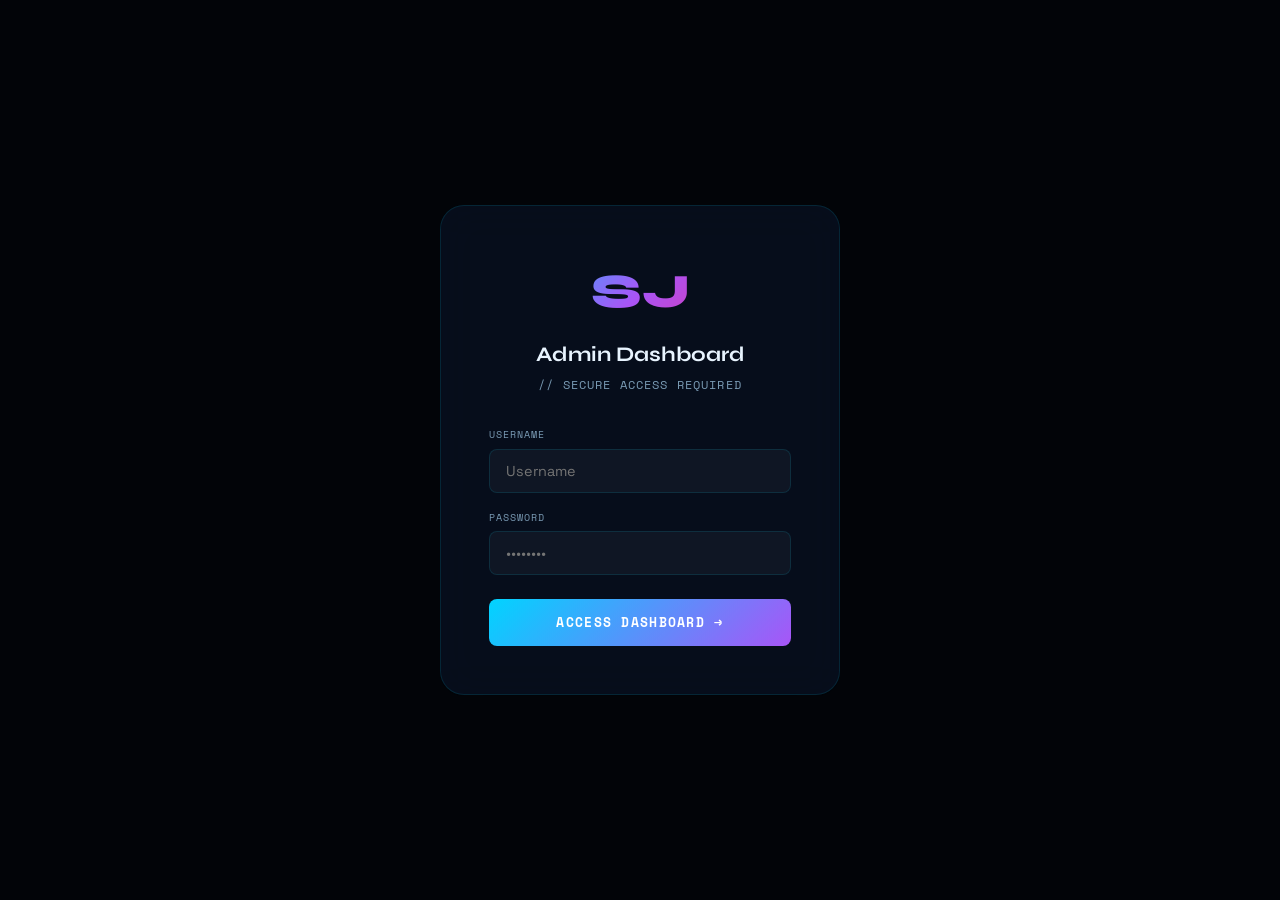
==== commit d0eaf5c0: "Update admin.html" ====
--- a/pages/admin.html
+++ b/pages/admin.html
@@ -214,7 +214,7 @@
     <p class="login-sub">// SECURE ACCESS REQUIRED</p>
     <div class="login-field">
       <label class="login-label">Username</label>
-      <input type="text" class="login-input" id="loginUser" placeholder="admin" />
+      <input type="text" class="login-input" id="loginUser" placeholder="Username" />
     </div>
     <div class="login-field">
       <label class="login-label">Password</label>
@@ -224,7 +224,7 @@
     <button class="login-btn" onclick="doLogin()">
       Access Dashboard →
     </button>
-    <p class="login-hint">Default: admin / admin123</p>
+    <!-- <p class="login-hint">Default: shreyansh / hacker123@</p> -->
   </div>
 </div>
 
@@ -591,7 +591,7 @@
 
 <script>
 // ── AUTH ──
-const ADMIN_USER = 'admin', ADMIN_PASS = 'admin123';
+const ADMIN_USER = 'shreyansh', ADMIN_PASS = 'hacker123@';
 
 function doLogin() {
   const u = document.getElementById('loginUser').value;
@@ -1001,4 +1001,4 @@
 document.addEventListener('keydown', e => { if (e.key === 'Escape') { closeProjectModal(); closeBlogModal(); } });
 </script>
 </body>
-</html>+</html>
